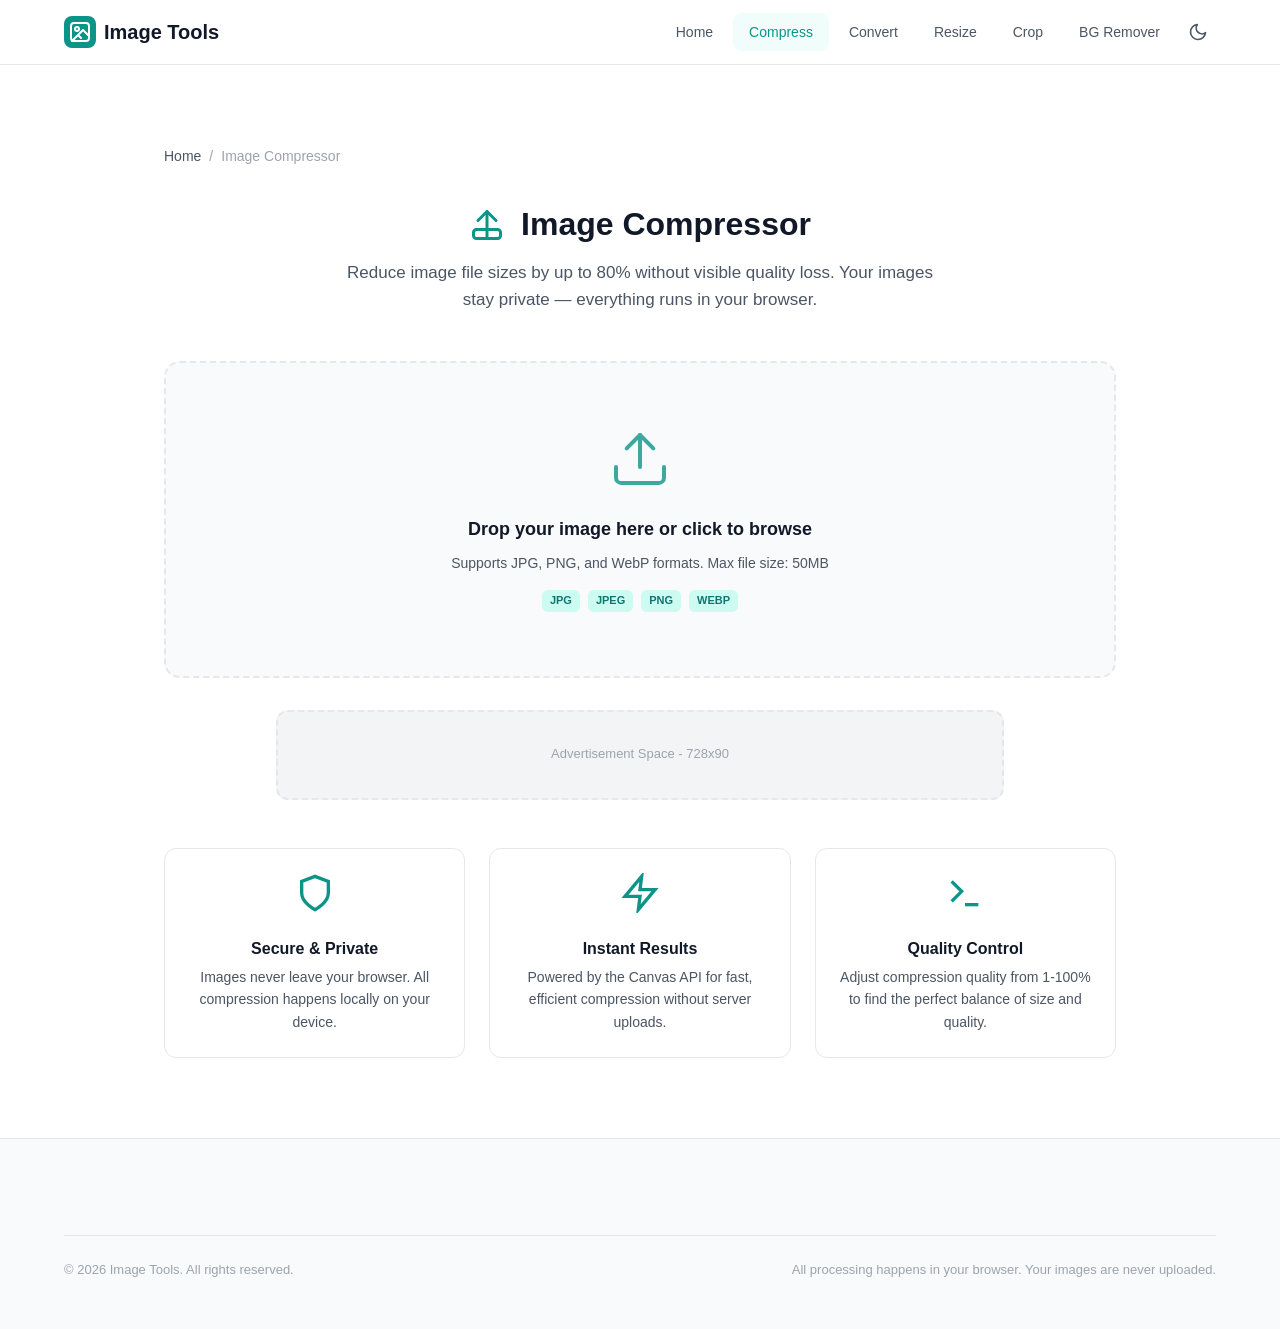
==== tools/compress.html @ 547d78cc "feat: image-tools — initial release" ====
<!DOCTYPE html>
<html lang="en">
<head>
  <meta charset="UTF-8">
  <meta name="viewport" content="width=device-width, initial-scale=1.0">
  <title>Image Compressor - Compress JPG, PNG, WebP Online Free</title>
  <meta name="description" content="Compress JPG, PNG, and WebP images online for free. Reduce file size by up to 80% without visible quality loss. 100% client-side processing.">
  <meta name="keywords" content="image compressor, compress jpg, compress png, compress webp, reduce image size, image optimizer">
  <meta name="robots" content="index, follow">
  <link rel="canonical" href="https://imagetools.dev/tools/compress.html">

  <!-- Open Graph -->
  <meta property="og:title" content="Image Compressor - Compress JPG, PNG, WebP Online Free">
  <meta property="og:description" content="Compress images online for free. Reduce file size by up to 80% without visible quality loss.">
  <meta property="og:type" content="website">
  <meta property="og:url" content="https://imagetools.dev/tools/compress.html">

  <link rel="icon" type="image/svg+xml" href="../favicon.svg">
  <link rel="stylesheet" href="../css/style.css">

  <script type="application/ld+json">
  {
    "@context": "https://schema.org",
    "@type": "WebApplication",
    "name": "Image Compressor",
    "url": "https://imagetools.dev/tools/compress.html",
    "description": "Compress JPG, PNG, and WebP images online for free. Reduce file size without visible quality loss.",
    "applicationCategory": "MultimediaApplication",
    "offers": { "@type": "Offer", "price": "0", "priceCurrency": "USD" }
  }
  </script>
</head>
<body>
  <!-- Header -->
  <header class="header">
    <div class="container header-inner">
      <a href="../index.html" class="logo">
        <svg viewBox="0 0 32 32" fill="none"><rect width="32" height="32" rx="8" fill="currentColor" style="color: var(--primary)"/><g transform="translate(6,6)" fill="none" stroke="white" stroke-width="2" stroke-linecap="round" stroke-linejoin="round"><rect x="1" y="1" width="18" height="18" rx="3"/><circle cx="7" cy="7" r="2"/><polyline points="18,13 13,8 8,13"/><polyline points="11,16 8,13 2,19"/></g></svg>
        Image Tools
      </a>
      <button class="menu-toggle" aria-label="Toggle menu" aria-expanded="false">
        <svg width="24" height="24" viewBox="0 0 24 24" fill="none" stroke="currentColor" stroke-width="2"><line x1="3" y1="6" x2="21" y2="6"/><line x1="3" y1="12" x2="21" y2="12"/><line x1="3" y1="18" x2="21" y2="18"/></svg>
      </button>
      <nav class="nav">
        <a href="../index.html" class="nav-link">Home</a>
        <a href="compress.html" class="nav-link active">Compress</a>
        <a href="convert.html" class="nav-link">Convert</a>
        <a href="resize.html" class="nav-link">Resize</a>
        <a href="crop.html" class="nav-link">Crop</a>
        <a href="bg-remover.html" class="nav-link">BG Remover</a>
        <button class="theme-toggle" aria-label="Toggle dark mode">
          <svg width="20" height="20" viewBox="0 0 24 24" fill="none" stroke="currentColor" stroke-width="2"><path d="M21 12.79A9 9 0 1 1 11.21 3 7 7 0 0 0 21 12.79z"/></svg>
        </button>
      </nav>
    </div>
  </header>

  <main class="main-content">
    <div class="tool-page">
      <!-- Breadcrumb -->
      <nav class="breadcrumb">
        <a href="../index.html">Home</a>
        <span class="breadcrumb-separator">/</span>
        <span>Image Compressor</span>
      </nav>

      <!-- Page Header -->
      <div class="tool-page-header">
        <h1>
          <svg viewBox="0 0 24 24" fill="none" stroke="currentColor" stroke-width="2" stroke-linecap="round" stroke-linejoin="round">
            <path d="M12 3v18"/><path d="M6 9l6-6 6 6"/><rect x="3" y="15" width="18" height="6" rx="2"/>
          </svg>
          Image Compressor
        </h1>
        <p>Reduce image file sizes by up to 80% without visible quality loss. Your images stay private — everything runs in your browser.</p>
      </div>

      <!-- Upload Area -->
      <div class="upload-area" id="uploadArea">
        <input type="file" accept="image/jpeg,image/png,image/webp" id="fileInput">
        <div class="upload-icon">
          <svg viewBox="0 0 24 24" fill="none" stroke="currentColor" stroke-width="1.5" stroke-linecap="round" stroke-linejoin="round">
            <path d="M21 15v4a2 2 0 0 1-2 2H5a2 2 0 0 1-2-2v-4"/>
            <polyline points="17 8 12 3 7 8"/>
            <line x1="12" y1="3" x2="12" y2="15"/>
          </svg>
        </div>
        <h3>Drop your image here or click to browse</h3>
        <p>Supports JPG, PNG, and WebP formats. Max file size: 50MB</p>
        <div class="upload-formats">
          <span class="format-badge">JPG</span>
          <span class="format-badge">JPEG</span>
          <span class="format-badge">PNG</span>
          <span class="format-badge">WebP</span>
        </div>
      </div>

      <!-- Controls (hidden until file loaded) -->
      <div class="tool-controls hidden" id="controlsSection">
        <div class="controls-header">
          <h3>Compression Settings</h3>
          <button class="btn btn-ghost btn-sm" id="resetBtn">
            <svg width="16" height="16" viewBox="0 0 24 24" fill="none" stroke="currentColor" stroke-width="2"><polyline points="1 4 1 10 7 10"/><path d="M3.51 15a9 9 0 1 0 2.13-9.36L1 10"/></svg>
            Reset
          </button>
        </div>

        <div class="controls-grid">
          <div class="form-group">
            <div class="range-group">
              <div class="range-header">
                <label class="form-label">Quality</label>
                <span class="range-value" id="qualityValue">80%</span>
              </div>
              <input type="range" id="qualitySlider" min="1" max="100" value="80">
            </div>
            <span class="form-sublabel">Lower quality = smaller file size</span>
          </div>

          <div class="form-group">
            <label class="form-label">Output Format</label>
            <select class="form-select" id="outputFormat">
              <option value="same">Same as input</option>
              <option value="image/jpeg">JPEG</option>
              <option value="image/png">PNG</option>
              <option value="image/webp">WebP</option>
            </select>
          </div>

          <div class="form-group">
            <label class="form-label">Max Width (px)</label>
            <input type="number" class="form-input" id="maxWidth" placeholder="Original" min="1">
            <span class="form-sublabel">Leave empty for original size</span>
          </div>
        </div>

        <div class="actions-bar">
          <button class="btn btn-primary btn-lg" id="compressBtn">
            <svg width="20" height="20" viewBox="0 0 24 24" fill="none" stroke="currentColor" stroke-width="2"><path d="M12 3v18"/><path d="M6 9l6-6 6 6"/><rect x="3" y="15" width="18" height="6" rx="2"/></svg>
            Compress Image
          </button>
          <button class="btn btn-secondary btn-lg" id="downloadBtn" disabled>
            <svg width="20" height="20" viewBox="0 0 24 24" fill="none" stroke="currentColor" stroke-width="2"><path d="M21 15v4a2 2 0 0 1-2 2H5a2 2 0 0 1-2-2v-4"/><polyline points="7 10 12 15 17 10"/><line x1="12" y1="15" x2="12" y2="3"/></svg>
            Download
          </button>
        </div>
      </div>

      <!-- Preview Section -->
      <div class="preview-section hidden" id="previewSection">
        <div class="preview-container">
          <!-- Original -->
          <div class="preview-box">
            <div class="preview-header">
              <h4>
                <span class="preview-badge preview-badge-original">Original</span>
                Original Image
              </h4>
            </div>
            <div class="preview-image-wrapper">
              <img id="originalPreview" alt="Original image preview">
            </div>
            <div class="preview-stats">
              <div class="stat-item">
                <span class="stat-label">File Size</span>
                <span class="stat-value" id="originalSize">-</span>
              </div>
              <div class="stat-item">
                <span class="stat-label">Dimensions</span>
                <span class="stat-value" id="originalDimensions">-</span>
              </div>
              <div class="stat-item">
                <span class="stat-label">Format</span>
                <span class="stat-value" id="originalFormat">-</span>
              </div>
            </div>
          </div>

          <!-- Compressed -->
          <div class="preview-box">
            <div class="preview-header">
              <h4>
                <span class="preview-badge preview-badge-processed">Compressed</span>
                Compressed Image
              </h4>
            </div>
            <div class="preview-image-wrapper">
              <img id="compressedPreview" alt="Compressed image preview">
            </div>
            <div class="preview-stats">
              <div class="stat-item">
                <span class="stat-label">File Size</span>
                <span class="stat-value" id="compressedSize">-</span>
              </div>
              <div class="stat-item">
                <span class="stat-label">Reduction</span>
                <span class="stat-value success" id="reductionPercent">-</span>
              </div>
              <div class="stat-item">
                <span class="stat-label">Dimensions</span>
                <span class="stat-value" id="compressedDimensions">-</span>
              </div>
            </div>
          </div>
        </div>
      </div>

      <!-- Ad Placeholder -->
      <div class="ad-placeholder ad-placeholder-leaderboard">
        Advertisement Space - 728x90
      </div>

      <!-- Info Cards -->
      <div class="info-grid">
        <div class="info-card">
          <svg viewBox="0 0 24 24" fill="none" stroke="currentColor" stroke-width="2"><path d="M12 22s8-4 8-10V5l-8-3-8 3v7c0 6 8 10 8 10z"/></svg>
          <h4>Secure & Private</h4>
          <p>Images never leave your browser. All compression happens locally on your device.</p>
        </div>
        <div class="info-card">
          <svg viewBox="0 0 24 24" fill="none" stroke="currentColor" stroke-width="2"><path d="M13 2L3 14h9l-1 8 10-12h-9l1-8z"/></svg>
          <h4>Instant Results</h4>
          <p>Powered by the Canvas API for fast, efficient compression without server uploads.</p>
        </div>
        <div class="info-card">
          <svg viewBox="0 0 24 24" fill="none" stroke="currentColor" stroke-width="2"><polyline points="4 17 10 11 4 5"/><line x1="12" y1="19" x2="20" y2="19"/></svg>
          <h4>Quality Control</h4>
          <p>Adjust compression quality from 1-100% to find the perfect balance of size and quality.</p>
        </div>
      </div>
    </div>
  </main>

  <!-- Footer -->
  <footer class="footer">
    <div class="container">
      <div class="footer-bottom">
        <p>&copy; 2026 Image Tools. All rights reserved.</p>
        <p>All processing happens in your browser. Your images are never uploaded.</p>
      </div>
    </div>
  </footer>

  <script src="../js/common.js"></script>
  <script>
    // Compress Tool Logic
    let originalFile = null;
    let originalImage = null;
    let compressedDataURL = null;

    const uploadArea = document.getElementById('uploadArea');
    const fileInput = document.getElementById('fileInput');
    const controlsSection = document.getElementById('controlsSection');
    const previewSection = document.getElementById('previewSection');
    const qualitySlider = document.getElementById('qualitySlider');
    const qualityValue = document.getElementById('qualityValue');
    const outputFormat = document.getElementById('outputFormat');
    const maxWidthInput = document.getElementById('maxWidth');
    const compressBtn = document.getElementById('compressBtn');
    const downloadBtn = document.getElementById('downloadBtn');
    const resetBtn = document.getElementById('resetBtn');

    // Drag & Drop
    new DragDropZone(uploadArea, {
      onFileDrop: handleFile
    });

    fileInput.addEventListener('change', (e) => {
      if (e.target.files[0]) handleFile(e.target.files[0]);
    });

    async function handleFile(file) {
      if (!FileUtil.isImage(file, ['image/jpeg', 'image/png', 'image/webp'])) {
        Toast.error('Please select a JPG, PNG, or WebP image.');
        return;
      }

      if (file.size > 50 * 1024 * 1024) {
        Toast.error('File size must be under 50MB.');
        return;
      }

      originalFile = file;

      try {
        const dataURL = await FileUtil.readAsDataURL(file);
        originalImage = await FileUtil.loadImage(dataURL);

        // Update UI
        document.getElementById('originalPreview').src = dataURL;
        document.getElementById('originalSize').textContent = FileUtil.formatBytes(file.size);
        document.getElementById('originalDimensions').textContent = `${originalImage.width} x ${originalImage.height}`;
        document.getElementById('originalFormat').textContent = file.type.split('/')[1].toUpperCase();

        controlsSection.classList.remove('hidden');
        previewSection.classList.remove('hidden');
        downloadBtn.disabled = true;
        compressedDataURL = null;

        Toast.success('Image loaded successfully!');
      } catch (err) {
        Toast.error('Failed to load image. Please try another file.');
        console.error(err);
      }
    }

    // Quality slider
    qualitySlider.addEventListener('input', () => {
      qualityValue.textContent = qualitySlider.value + '%';
    });

    // Compress
    compressBtn.addEventListener('click', async () => {
      if (!originalImage) return;

      compressBtn.disabled = true;
      compressBtn.innerHTML = '<span class="spinner"></span> Compressing...';

      // Small delay to let UI update
      await new Promise(r => setTimeout(r, 50));

      try {
        const quality = parseInt(qualitySlider.value) / 100;
        let format = outputFormat.value;
        if (format === 'same') format = originalFile.type;

        const maxWidth = maxWidthInput.value ? parseInt(maxWidthInput.value) : null;

        compressedDataURL = ImageProcessor.compress(originalImage, {
          quality,
          format,
          maxWidth
        });

        // Update preview
        document.getElementById('compressedPreview').src = compressedDataURL;
        const compressedSize = ImageProcessor.getDataURLSize(compressedDataURL);
        document.getElementById('compressedSize').textContent = FileUtil.formatBytes(compressedSize);

        const reduction = ((1 - compressedSize / originalFile.size) * 100).toFixed(1);
        document.getElementById('reductionPercent').textContent = reduction + '% smaller';

        // Update dimensions if resized
        const tempImg = await FileUtil.loadImage(compressedDataURL);
        document.getElementById('compressedDimensions').textContent = `${tempImg.width} x ${tempImg.height}`;

        downloadBtn.disabled = false;
        Toast.success(`Image compressed! ${reduction}% smaller.`);
      } catch (err) {
        Toast.error('Compression failed. Please try again.');
        console.error(err);
      } finally {
        compressBtn.disabled = false;
        compressBtn.innerHTML = `
          <svg width="20" height="20" viewBox="0 0 24 24" fill="none" stroke="currentColor" stroke-width="2"><path d="M12 3v18"/><path d="M6 9l6-6 6 6"/><rect x="3" y="15" width="18" height="6" rx="2"/></svg>
          Compress Image
        `;
      }
    });

    // Download
    downloadBtn.addEventListener('click', () => {
      if (!compressedDataURL) return;

      let format = outputFormat.value;
      if (format === 'same') format = originalFile.type;

      const ext = format.split('/')[1];
      const name = originalFile.name.replace(/\.[^.]+$/, '') + '_compressed.' + ext;

      const link = document.createElement('a');
      link.download = name;
      link.href = compressedDataURL;
      link.click();

      Toast.success('Download started!');
    });

    // Reset
    resetBtn.addEventListener('click', () => {
      originalFile = null;
      originalImage = null;
      compressedDataURL = null;
      controlsSection.classList.add('hidden');
      previewSection.classList.add('hidden');
      fileInput.value = '';
      qualitySlider.value = 80;
      qualityValue.textContent = '80%';
      outputFormat.value = 'same';
      maxWidthInput.value = '';
      downloadBtn.disabled = true;
    });
  </script>
</body>
</html>
---- css/style.css ----
/* ============================================
   Image Tools - Modern CSS
   Color Scheme: Teal/Green
   ============================================ */

/* CSS Variables */
:root {
  /* Primary Colors */
  --primary: #0d9488;
  --primary-light: #14b8a6;
  --primary-dark: #0f766e;
  --primary-50: #f0fdfa;
  --primary-100: #ccfbf1;
  --primary-200: #99f6e4;

  /* Neutral Colors */
  --gray-50: #f9fafb;
  --gray-100: #f3f4f6;
  --gray-200: #e5e7eb;
  --gray-300: #d1d5db;
  --gray-400: #9ca3af;
  --gray-500: #6b7280;
  --gray-600: #4b5563;
  --gray-700: #374151;
  --gray-800: #1f2937;
  --gray-900: #111827;

  /* Semantic Colors */
  --success: #10b981;
  --warning: #f59e0b;
  --error: #ef4444;
  --info: #3b82f6;

  /* Light Mode (Default) */
  --bg-primary: #ffffff;
  --bg-secondary: var(--gray-50);
  --bg-tertiary: var(--gray-100);
  --text-primary: var(--gray-900);
  --text-secondary: var(--gray-600);
  --text-tertiary: var(--gray-400);
  --border-color: var(--gray-200);
  --shadow-sm: 0 1px 2px rgba(0, 0, 0, 0.05);
  --shadow-md: 0 4px 6px -1px rgba(0, 0, 0, 0.1), 0 2px 4px -1px rgba(0, 0, 0, 0.06);
  --shadow-lg: 0 10px 15px -3px rgba(0, 0, 0, 0.1), 0 4px 6px -2px rgba(0, 0, 0, 0.05);
  --shadow-xl: 0 20px 25px -5px rgba(0, 0, 0, 0.1), 0 10px 10px -5px rgba(0, 0, 0, 0.04);

  /* Spacing */
  --space-xs: 0.25rem;
  --space-sm: 0.5rem;
  --space-md: 1rem;
  --space-lg: 1.5rem;
  --space-xl: 2rem;
  --space-2xl: 3rem;
  --space-3xl: 4rem;

  /* Border Radius */
  --radius-sm: 0.375rem;
  --radius-md: 0.5rem;
  --radius-lg: 0.75rem;
  --radius-xl: 1rem;
  --radius-2xl: 1.5rem;
  --radius-full: 9999px;

  /* Transitions */
  --transition-fast: 150ms ease;
  --transition-base: 250ms ease;
  --transition-slow: 350ms ease;
}

/* Dark Mode */
[data-theme="dark"] {
  --bg-primary: var(--gray-900);
  --bg-secondary: var(--gray-800);
  --bg-tertiary: var(--gray-700);
  --text-primary: var(--gray-50);
  --text-secondary: var(--gray-300);
  --text-tertiary: var(--gray-500);
  --border-color: var(--gray-700);
  --shadow-sm: 0 1px 2px rgba(0, 0, 0, 0.3);
  --shadow-md: 0 4px 6px -1px rgba(0, 0, 0, 0.4), 0 2px 4px -1px rgba(0, 0, 0, 0.3);
  --shadow-lg: 0 10px 15px -3px rgba(0, 0, 0, 0.4), 0 4px 6px -2px rgba(0, 0, 0, 0.3);
  --shadow-xl: 0 20px 25px -5px rgba(0, 0, 0, 0.4), 0 10px 10px -5px rgba(0, 0, 0, 0.3);
  --primary-50: #042f2e;
  --primary-100: #064e3b;
}

/* ============================================
   Reset & Base
   ============================================ */
*,
*::before,
*::after {
  box-sizing: border-box;
  margin: 0;
  padding: 0;
}

html {
  font-size: 16px;
  scroll-behavior: smooth;
  -webkit-text-size-adjust: 100%;
}

body {
  font-family: -apple-system, BlinkMacSystemFont, 'Segoe UI', Roboto, 'Helvetica Neue', Arial, sans-serif;
  line-height: 1.6;
  color: var(--text-primary);
  background-color: var(--bg-primary);
  transition: background-color var(--transition-base), color var(--transition-base);
  min-height: 100vh;
  display: flex;
  flex-direction: column;
}

a {
  color: var(--primary);
  text-decoration: none;
  transition: color var(--transition-fast);
}

a:hover {
  color: var(--primary-dark);
}

img {
  max-width: 100%;
  height: auto;
  display: block;
}

button {
  cursor: pointer;
  font-family: inherit;
  font-size: inherit;
  border: none;
  background: none;
}

input, select, textarea {
  font-family: inherit;
  font-size: inherit;
}

/* ============================================
   Layout
   ============================================ */
.container {
  width: 100%;
  max-width: 1200px;
  margin: 0 auto;
  padding: 0 var(--space-lg);
}

.main-content {
  flex: 1;
  padding: var(--space-2xl) 0;
}

/* ============================================
   Header & Navigation
   ============================================ */
.header {
  background-color: var(--bg-primary);
  border-bottom: 1px solid var(--border-color);
  position: sticky;
  top: 0;
  z-index: 100;
  backdrop-filter: blur(10px);
  background-color: rgba(255, 255, 255, 0.95);
}

[data-theme="dark"] .header {
  background-color: rgba(17, 24, 39, 0.95);
}

.header-inner {
  display: flex;
  align-items: center;
  justify-content: space-between;
  height: 64px;
}

.logo {
  display: flex;
  align-items: center;
  gap: var(--space-sm);
  font-size: 1.25rem;
  font-weight: 700;
  color: var(--text-primary);
  text-decoration: none;
}

.logo:hover {
  color: var(--primary);
}

.logo svg {
  width: 32px;
  height: 32px;
}

.nav {
  display: flex;
  align-items: center;
  gap: var(--space-xs);
}

.nav-link {
  padding: var(--space-sm) var(--space-md);
  color: var(--text-secondary);
  font-size: 0.875rem;
  font-weight: 500;
  border-radius: var(--radius-md);
  transition: all var(--transition-fast);
  white-space: nowrap;
}

.nav-link:hover {
  color: var(--primary);
  background-color: var(--primary-50);
}

.nav-link.active {
  color: var(--primary);
  background-color: var(--primary-50);
}

/* Mobile Menu Toggle */
.menu-toggle {
  display: none;
  padding: var(--space-sm);
  color: var(--text-primary);
}

/* Theme Toggle */
.theme-toggle {
  padding: var(--space-sm);
  color: var(--text-secondary);
  border-radius: var(--radius-md);
  transition: all var(--transition-fast);
  display: flex;
  align-items: center;
  justify-content: center;
}

.theme-toggle:hover {
  color: var(--primary);
  background-color: var(--primary-50);
}

/* ============================================
   Buttons
   ============================================ */
.btn {
  display: inline-flex;
  align-items: center;
  justify-content: center;
  gap: var(--space-sm);
  padding: 0.625rem 1.25rem;
  font-size: 0.875rem;
  font-weight: 600;
  border-radius: var(--radius-lg);
  transition: all var(--transition-fast);
  white-space: nowrap;
  user-select: none;
}

.btn-primary {
  background-color: var(--primary);
  color: white;
  box-shadow: 0 1px 2px rgba(13, 148, 136, 0.3);
}

.btn-primary:hover {
  background-color: var(--primary-dark);
  box-shadow: 0 4px 6px rgba(13, 148, 136, 0.3);
  transform: translateY(-1px);
}

.btn-primary:active {
  transform: translateY(0);
}

.btn-secondary {
  background-color: var(--bg-tertiary);
  color: var(--text-primary);
  border: 1px solid var(--border-color);
}

.btn-secondary:hover {
  background-color: var(--border-color);
}

.btn-outline {
  background-color: transparent;
  color: var(--primary);
  border: 2px solid var(--primary);
}

.btn-outline:hover {
  background-color: var(--primary);
  color: white;
}

.btn-ghost {
  background-color: transparent;
  color: var(--text-secondary);
}

.btn-ghost:hover {
  background-color: var(--bg-tertiary);
  color: var(--text-primary);
}

.btn-lg {
  padding: 0.875rem 1.75rem;
  font-size: 1rem;
}

.btn-sm {
  padding: 0.375rem 0.75rem;
  font-size: 0.8125rem;
}

.btn-icon {
  padding: 0.5rem;
  width: 40px;
  height: 40px;
}

.btn:disabled {
  opacity: 0.5;
  cursor: not-allowed;
  transform: none;
}

/* ============================================
   Hero Section (Homepage)
   ============================================ */
.hero {
  text-align: center;
  padding: var(--space-3xl) 0;
  background: linear-gradient(135deg, var(--primary-50) 0%, var(--bg-primary) 50%, var(--primary-50) 100%);
  border-bottom: 1px solid var(--border-color);
}

.hero-badge {
  display: inline-flex;
  align-items: center;
  gap: var(--space-xs);
  padding: var(--space-xs) var(--space-md);
  background-color: var(--primary-100);
  color: var(--primary-dark);
  font-size: 0.8125rem;
  font-weight: 600;
  border-radius: var(--radius-full);
  margin-bottom: var(--space-lg);
}

.hero h1 {
  font-size: clamp(2rem, 5vw, 3.5rem);
  font-weight: 800;
  line-height: 1.1;
  margin-bottom: var(--space-lg);
  letter-spacing: -0.02em;
}

.hero h1 span {
  background: linear-gradient(135deg, var(--primary) 0%, var(--primary-light) 100%);
  -webkit-background-clip: text;
  -webkit-text-fill-color: transparent;
  background-clip: text;
}

.hero p {
  font-size: clamp(1rem, 2vw, 1.25rem);
  color: var(--text-secondary);
  max-width: 600px;
  margin: 0 auto var(--space-xl);
}

.hero-features {
  display: flex;
  justify-content: center;
  gap: var(--space-xl);
  flex-wrap: wrap;
  margin-top: var(--space-xl);
}

.hero-feature {
  display: flex;
  align-items: center;
  gap: var(--space-sm);
  color: var(--text-secondary);
  font-size: 0.875rem;
}

.hero-feature svg {
  width: 20px;
  height: 20px;
  color: var(--primary);
}

/* ============================================
   Tool Cards Grid
   ============================================ */
.tools-section {
  padding: var(--space-3xl) 0;
}

.section-header {
  text-align: center;
  margin-bottom: var(--space-2xl);
}

.section-header h2 {
  font-size: 1.875rem;
  font-weight: 700;
  margin-bottom: var(--space-sm);
}

.section-header p {
  color: var(--text-secondary);
  font-size: 1.0625rem;
}

.tools-grid {
  display: grid;
  grid-template-columns: repeat(auto-fill, minmax(320px, 1fr));
  gap: var(--space-xl);
}

.tool-card {
  background-color: var(--bg-primary);
  border: 1px solid var(--border-color);
  border-radius: var(--radius-xl);
  padding: var(--space-xl);
  transition: all var(--transition-base);
  position: relative;
  overflow: hidden;
  text-decoration: none;
  color: inherit;
  display: flex;
  flex-direction: column;
}

.tool-card::before {
  content: '';
  position: absolute;
  top: 0;
  left: 0;
  right: 0;
  height: 3px;
  background: linear-gradient(90deg, var(--primary) 0%, var(--primary-light) 100%);
  transform: scaleX(0);
  transition: transform var(--transition-base);
}

.tool-card:hover {
  border-color: var(--primary-200);
  box-shadow: var(--shadow-lg);
  transform: translateY(-4px);
}

.tool-card:hover::before {
  transform: scaleX(1);
}

.tool-card-icon {
  width: 56px;
  height: 56px;
  background: linear-gradient(135deg, var(--primary-50) 0%, var(--primary-100) 100%);
  border-radius: var(--radius-lg);
  display: flex;
  align-items: center;
  justify-content: center;
  margin-bottom: var(--space-lg);
  color: var(--primary);
  transition: all var(--transition-base);
}

.tool-card:hover .tool-card-icon {
  background: linear-gradient(135deg, var(--primary) 0%, var(--primary-light) 100%);
  color: white;
  transform: scale(1.05);
}

.tool-card-icon svg {
  width: 28px;
  height: 28px;
}

.tool-card h3 {
  font-size: 1.25rem;
  font-weight: 700;
  margin-bottom: var(--space-sm);
}

.tool-card p {
  color: var(--text-secondary);
  font-size: 0.9375rem;
  line-height: 1.6;
  flex: 1;
}

.tool-card-tags {
  display: flex;
  gap: var(--space-sm);
  flex-wrap: wrap;
  margin-top: var(--space-lg);
}

.tool-tag {
  padding: 0.125rem 0.625rem;
  background-color: var(--bg-tertiary);
  color: var(--text-secondary);
  font-size: 0.75rem;
  font-weight: 500;
  border-radius: var(--radius-full);
}

/* ============================================
   Ad Placeholder
   ============================================ */
.ad-placeholder {
  background-color: var(--bg-tertiary);
  border: 2px dashed var(--border-color);
  border-radius: var(--radius-lg);
  padding: var(--space-xl);
  text-align: center;
  color: var(--text-tertiary);
  font-size: 0.8125rem;
  margin: var(--space-xl) 0;
  min-height: 90px;
  display: flex;
  align-items: center;
  justify-content: center;
}

.ad-placeholder-leaderboard {
  min-height: 90px;
  max-width: 728px;
  margin: var(--space-xl) auto;
}

.ad-placeholder-sidebar {
  min-height: 250px;
  width: 100%;
}

/* ============================================
   Tool Page Layout
   ============================================ */
.tool-page {
  max-width: 1000px;
  margin: 0 auto;
  padding: var(--space-xl) var(--space-lg);
}

.tool-page-header {
  text-align: center;
  margin-bottom: var(--space-2xl);
}

.tool-page-header h1 {
  font-size: 2rem;
  font-weight: 800;
  margin-bottom: var(--space-sm);
  display: flex;
  align-items: center;
  justify-content: center;
  gap: var(--space-md);
}

.tool-page-header h1 svg {
  width: 36px;
  height: 36px;
  color: var(--primary);
}

.tool-page-header p {
  color: var(--text-secondary);
  font-size: 1.0625rem;
  max-width: 600px;
  margin: 0 auto;
}

/* Upload Area */
.upload-area {
  border: 2px dashed var(--border-color);
  border-radius: var(--radius-xl);
  padding: var(--space-3xl) var(--space-xl);
  text-align: center;
  transition: all var(--transition-base);
  cursor: pointer;
  background-color: var(--bg-secondary);
  position: relative;
}

.upload-area:hover,
.upload-area.dragover {
  border-color: var(--primary);
  background-color: var(--primary-50);
}

.upload-area.dragover {
  transform: scale(1.01);
}

.upload-icon {
  width: 64px;
  height: 64px;
  margin: 0 auto var(--space-lg);
  color: var(--primary);
  opacity: 0.8;
}

.upload-area h3 {
  font-size: 1.125rem;
  margin-bottom: var(--space-sm);
}

.upload-area p {
  color: var(--text-secondary);
  font-size: 0.875rem;
}

.upload-area input[type="file"] {
  position: absolute;
  inset: 0;
  opacity: 0;
  cursor: pointer;
}

.upload-formats {
  display: flex;
  justify-content: center;
  gap: var(--space-sm);
  margin-top: var(--space-md);
  flex-wrap: wrap;
}

.format-badge {
  padding: 0.125rem 0.5rem;
  background-color: var(--primary-100);
  color: var(--primary-dark);
  font-size: 0.6875rem;
  font-weight: 600;
  border-radius: var(--radius-sm);
  text-transform: uppercase;
}

/* ============================================
   Tool Controls
   ============================================ */
.tool-controls {
  background-color: var(--bg-primary);
  border: 1px solid var(--border-color);
  border-radius: var(--radius-xl);
  padding: var(--space-xl);
  margin-top: var(--space-xl);
}

.controls-header {
  display: flex;
  align-items: center;
  justify-content: space-between;
  margin-bottom: var(--space-lg);
  padding-bottom: var(--space-lg);
  border-bottom: 1px solid var(--border-color);
}

.controls-header h3 {
  font-size: 1.125rem;
  font-weight: 600;
}

.controls-grid {
  display: grid;
  grid-template-columns: repeat(auto-fit, minmax(200px, 1fr));
  gap: var(--space-lg);
}

/* Form Elements */
.form-group {
  display: flex;
  flex-direction: column;
  gap: var(--space-sm);
}

.form-label {
  font-size: 0.875rem;
  font-weight: 600;
  color: var(--text-primary);
}

.form-sublabel {
  font-size: 0.75rem;
  color: var(--text-tertiary);
  font-weight: 400;
}

.form-input,
.form-select {
  padding: 0.625rem 0.875rem;
  background-color: var(--bg-secondary);
  border: 1px solid var(--border-color);
  border-radius: var(--radius-md);
  color: var(--text-primary);
  font-size: 0.875rem;
  transition: all var(--transition-fast);
  width: 100%;
}

.form-input:focus,
.form-select:focus {
  outline: none;
  border-color: var(--primary);
  box-shadow: 0 0 0 3px rgba(13, 148, 136, 0.15);
}

.form-input::placeholder {
  color: var(--text-tertiary);
}

/* Range Slider */
.range-group {
  display: flex;
  flex-direction: column;
  gap: var(--space-sm);
}

.range-header {
  display: flex;
  justify-content: space-between;
  align-items: center;
}

.range-value {
  font-size: 0.875rem;
  font-weight: 600;
  color: var(--primary);
  background-color: var(--primary-50);
  padding: 0.125rem 0.5rem;
  border-radius: var(--radius-sm);
}

input[type="range"] {
  -webkit-appearance: none;
  width: 100%;
  height: 6px;
  background: var(--bg-tertiary);
  border-radius: var(--radius-full);
  outline: none;
  transition: all var(--transition-fast);
}

input[type="range"]::-webkit-slider-thumb {
  -webkit-appearance: none;
  width: 20px;
  height: 20px;
  background: var(--primary);
  border-radius: 50%;
  cursor: pointer;
  box-shadow: 0 2px 4px rgba(13, 148, 136, 0.3);
  transition: all var(--transition-fast);
}

input[type="range"]::-webkit-slider-thumb:hover {
  transform: scale(1.15);
  box-shadow: 0 4px 8px rgba(13, 148, 136, 0.4);
}

input[type="range"]::-moz-range-thumb {
  width: 20px;
  height: 20px;
  background: var(--primary);
  border-radius: 50%;
  cursor: pointer;
  border: none;
  box-shadow: 0 2px 4px rgba(13, 148, 136, 0.3);
}

/* Checkbox & Radio */
.form-check {
  display: flex;
  align-items: center;
  gap: var(--space-sm);
  cursor: pointer;
}

.form-check input[type="checkbox"],
.form-check input[type="radio"] {
  width: 18px;
  height: 18px;
  accent-color: var(--primary);
  cursor: pointer;
}

/* ============================================
   Preview Area
   ============================================ */
.preview-section {
  margin-top: var(--space-xl);
}

.preview-container {
  display: grid;
  grid-template-columns: 1fr 1fr;
  gap: var(--space-lg);
}

.preview-box {
  background-color: var(--bg-primary);
  border: 1px solid var(--border-color);
  border-radius: var(--radius-xl);
  overflow: hidden;
}

.preview-header {
  display: flex;
  align-items: center;
  justify-content: space-between;
  padding: var(--space-md) var(--space-lg);
  border-bottom: 1px solid var(--border-color);
  background-color: var(--bg-secondary);
}

.preview-header h4 {
  font-size: 0.875rem;
  font-weight: 600;
  display: flex;
  align-items: center;
  gap: var(--space-sm);
}

.preview-badge {
  padding: 0.125rem 0.5rem;
  font-size: 0.6875rem;
  font-weight: 600;
  border-radius: var(--radius-full);
}

.preview-badge-original {
  background-color: var(--gray-200);
  color: var(--gray-700);
}

.preview-badge-processed {
  background-color: var(--primary-100);
  color: var(--primary-dark);
}

.preview-image-wrapper {
  padding: var(--space-md);
  display: flex;
  align-items: center;
  justify-content: center;
  min-height: 300px;
  max-height: 500px;
  overflow: hidden;
  background-image:
    linear-gradient(45deg, var(--bg-tertiary) 25%, transparent 25%),
    linear-gradient(-45deg, var(--bg-tertiary) 25%, transparent 25%),
    linear-gradient(45deg, transparent 75%, var(--bg-tertiary) 75%),
    linear-gradient(-45deg, transparent 75%, var(--bg-tertiary) 75%);
  background-size: 20px 20px;
  background-position: 0 0, 0 10px, 10px -10px, -10px 0px;
}

.preview-image-wrapper img,
.preview-image-wrapper canvas {
  max-width: 100%;
  max-height: 100%;
  object-fit: contain;
  border-radius: var(--radius-sm);
}

.preview-stats {
  padding: var(--space-md) var(--space-lg);
  border-top: 1px solid var(--border-color);
  display: flex;
  gap: var(--space-lg);
  flex-wrap: wrap;
}

.stat-item {
  display: flex;
  flex-direction: column;
  gap: 0.125rem;
}

.stat-label {
  font-size: 0.6875rem;
  color: var(--text-tertiary);
  text-transform: uppercase;
  font-weight: 600;
  letter-spacing: 0.05em;
}

.stat-value {
  font-size: 0.875rem;
  font-weight: 600;
  color: var(--text-primary);
}

.stat-value.success {
  color: var(--success);
}

/* Single Preview */
.preview-single {
  grid-template-columns: 1fr;
}

/* ============================================
   Action Buttons Bar
   ============================================ */
.actions-bar {
  display: flex;
  align-items: center;
  justify-content: center;
  gap: var(--space-md);
  margin-top: var(--space-xl);
  flex-wrap: wrap;
}

/* ============================================
   Stats / Info Cards
   ============================================ */
.info-grid {
  display: grid;
  grid-template-columns: repeat(auto-fit, minmax(250px, 1fr));
  gap: var(--space-lg);
  margin-top: var(--space-2xl);
}

.info-card {
  background-color: var(--bg-primary);
  border: 1px solid var(--border-color);
  border-radius: var(--radius-lg);
  padding: var(--space-lg);
  text-align: center;
}

.info-card svg {
  width: 40px;
  height: 40px;
  color: var(--primary);
  margin-bottom: var(--space-md);
}

.info-card h4 {
  font-size: 1rem;
  font-weight: 600;
  margin-bottom: var(--space-xs);
}

.info-card p {
  font-size: 0.875rem;
  color: var(--text-secondary);
}

/* ============================================
   Features Section
   ============================================ */
.features-section {
  background-color: var(--bg-secondary);
  padding: var(--space-3xl) 0;
  border-top: 1px solid var(--border-color);
  border-bottom: 1px solid var(--border-color);
}

.features-grid {
  display: grid;
  grid-template-columns: repeat(auto-fit, minmax(280px, 1fr));
  gap: var(--space-xl);
}

.feature-item {
  display: flex;
  gap: var(--space-md);
}

.feature-icon {
  flex-shrink: 0;
  width: 48px;
  height: 48px;
  background: linear-gradient(135deg, var(--primary-50) 0%, var(--primary-100) 100%);
  border-radius: var(--radius-lg);
  display: flex;
  align-items: center;
  justify-content: center;
  color: var(--primary);
}

.feature-icon svg {
  width: 24px;
  height: 24px;
}

.feature-content h4 {
  font-size: 1rem;
  font-weight: 600;
  margin-bottom: var(--space-xs);
}

.feature-content p {
  font-size: 0.875rem;
  color: var(--text-secondary);
  line-height: 1.6;
}

/* ============================================
   Footer
   ============================================ */
.footer {
  background-color: var(--bg-secondary);
  border-top: 1px solid var(--border-color);
  padding: var(--space-2xl) 0;
  margin-top: auto;
}

.footer-inner {
  display: grid;
  grid-template-columns: 2fr 1fr 1fr 1fr;
  gap: var(--space-2xl);
}

.footer-brand p {
  color: var(--text-secondary);
  font-size: 0.875rem;
  margin-top: var(--space-sm);
  max-width: 300px;
}

.footer-column h4 {
  font-size: 0.875rem;
  font-weight: 700;
  text-transform: uppercase;
  letter-spacing: 0.05em;
  color: var(--text-tertiary);
  margin-bottom: var(--space-md);
}

.footer-links {
  list-style: none;
  display: flex;
  flex-direction: column;
  gap: var(--space-sm);
}

.footer-links a {
  color: var(--text-secondary);
  font-size: 0.875rem;
  transition: color var(--transition-fast);
}

.footer-links a:hover {
  color: var(--primary);
}

.footer-bottom {
  margin-top: var(--space-2xl);
  padding-top: var(--space-lg);
  border-top: 1px solid var(--border-color);
  display: flex;
  justify-content: space-between;
  align-items: center;
  flex-wrap: wrap;
  gap: var(--space-md);
}

.footer-bottom p {
  color: var(--text-tertiary);
  font-size: 0.8125rem;
}

/* ============================================
   Loading Spinner
   ============================================ */
.spinner {
  width: 24px;
  height: 24px;
  border: 3px solid var(--border-color);
  border-top-color: var(--primary);
  border-radius: 50%;
  animation: spin 0.8s linear infinite;
}

.spinner-lg {
  width: 40px;
  height: 40px;
  border-width: 4px;
}

@keyframes spin {
  to { transform: rotate(360deg); }
}

.loading-overlay {
  position: absolute;
  inset: 0;
  background-color: rgba(255, 255, 255, 0.8);
  display: flex;
  align-items: center;
  justify-content: center;
  border-radius: inherit;
  z-index: 10;
}

[data-theme="dark"] .loading-overlay {
  background-color: rgba(17, 24, 39, 0.8);
}

/* ============================================
   Toast Notifications
   ============================================ */
.toast-container {
  position: fixed;
  top: 80px;
  right: var(--space-lg);
  z-index: 1000;
  display: flex;
  flex-direction: column;
  gap: var(--space-sm);
}

.toast {
  background-color: var(--bg-primary);
  border: 1px solid var(--border-color);
  border-radius: var(--radius-lg);
  padding: var(--space-md) var(--space-lg);
  box-shadow: var(--shadow-lg);
  display: flex;
  align-items: center;
  gap: var(--space-md);
  min-width: 300px;
  max-width: 400px;
  animation: slideIn 0.3s ease;
  font-size: 0.875rem;
}

.toast.success { border-left: 4px solid var(--success); }
.toast.error { border-left: 4px solid var(--error); }
.toast.warning { border-left: 4px solid var(--warning); }
.toast.info { border-left: 4px solid var(--info); }

.toast-close {
  margin-left: auto;
  color: var(--text-tertiary);
  padding: var(--space-xs);
}

@keyframes slideIn {
  from {
    opacity: 0;
    transform: translateX(100%);
  }
  to {
    opacity: 1;
    transform: translateX(0);
  }
}

@keyframes slideOut {
  from {
    opacity: 1;
    transform: translateX(0);
  }
  to {
    opacity: 0;
    transform: translateX(100%);
  }
}

/* ============================================
   Breadcrumb
   ============================================ */
.breadcrumb {
  display: flex;
  align-items: center;
  gap: var(--space-sm);
  font-size: 0.875rem;
  color: var(--text-tertiary);
  margin-bottom: var(--space-xl);
}

.breadcrumb a {
  color: var(--text-secondary);
}

.breadcrumb a:hover {
  color: var(--primary);
}

.breadcrumb-separator {
  color: var(--text-tertiary);
}

/* ============================================
   Crop Tool Specific
   ============================================ */
.crop-container {
  position: relative;
  display: inline-block;
  max-width: 100%;
}

.crop-canvas {
  display: block;
  max-width: 100%;
  cursor: crosshair;
}

.crop-overlay {
  position: absolute;
  border: 2px dashed var(--primary);
  background-color: rgba(13, 148, 136, 0.1);
  cursor: move;
  box-shadow: 0 0 0 9999px rgba(0, 0, 0, 0.5);
}

.crop-handle {
  position: absolute;
  width: 12px;
  height: 12px;
  background-color: var(--primary);
  border: 2px solid white;
  border-radius: 50%;
}

.crop-handle-tl { top: -6px; left: -6px; cursor: nw-resize; }
.crop-handle-tr { top: -6px; right: -6px; cursor: ne-resize; }
.crop-handle-bl { bottom: -6px; left: -6px; cursor: sw-resize; }
.crop-handle-br { bottom: -6px; right: -6px; cursor: se-resize; }

/* ============================================
   Responsive Design
   ============================================ */
@media (max-width: 768px) {
  .menu-toggle {
    display: flex;
  }

  .nav {
    position: fixed;
    top: 64px;
    left: 0;
    right: 0;
    bottom: 0;
    background-color: var(--bg-primary);
    flex-direction: column;
    padding: var(--space-lg);
    gap: var(--space-sm);
    transform: translateX(100%);
    transition: transform var(--transition-base);
    z-index: 99;
    overflow-y: auto;
  }

  .nav.active {
    transform: translateX(0);
  }

  .nav-link {
    padding: var(--space-md);
    font-size: 1rem;
    width: 100%;
    text-align: left;
  }

  .tools-grid {
    grid-template-columns: 1fr;
  }

  .preview-container {
    grid-template-columns: 1fr;
  }

  .footer-inner {
    grid-template-columns: 1fr 1fr;
    gap: var(--space-xl);
  }

  .footer-brand {
    grid-column: 1 / -1;
  }

  .footer-bottom {
    flex-direction: column;
    text-align: center;
  }

  .hero-features {
    flex-direction: column;
    align-items: center;
    gap: var(--space-md);
  }

  .controls-grid {
    grid-template-columns: 1fr;
  }

  .actions-bar {
    flex-direction: column;
  }

  .actions-bar .btn {
    width: 100%;
  }

  .tool-page-header h1 {
    font-size: 1.5rem;
  }

  .info-grid {
    grid-template-columns: 1fr;
  }
}

@media (max-width: 480px) {
  .container {
    padding: 0 var(--space-md);
  }

  .tool-page {
    padding: var(--space-md);
  }

  .upload-area {
    padding: var(--space-xl) var(--space-md);
  }

  .footer-inner {
    grid-template-columns: 1fr;
  }
}

/* ============================================
   Utility Classes
   ============================================ */
.text-center { text-align: center; }
.text-left { text-align: left; }
.text-right { text-align: right; }
.text-primary { color: var(--primary); }
.text-success { color: var(--success); }
.text-error { color: var(--error); }
.text-muted { color: var(--text-secondary); }

.mt-sm { margin-top: var(--space-sm); }
.mt-md { margin-top: var(--space-md); }
.mt-lg { margin-top: var(--space-lg); }
.mt-xl { margin-top: var(--space-xl); }
.mt-2xl { margin-top: var(--space-2xl); }

.mb-sm { margin-bottom: var(--space-sm); }
.mb-md { margin-bottom: var(--space-md); }
.mb-lg { margin-bottom: var(--space-lg); }

.hidden { display: none !important; }
.sr-only {
  position: absolute;
  width: 1px;
  height: 1px;
  padding: 0;
  margin: -1px;
  overflow: hidden;
  clip: rect(0, 0, 0, 0);
  white-space: nowrap;
  border: 0;
}

/* Comparison Slider */
.comparison-slider {
  position: relative;
  overflow: hidden;
  border-radius: var(--radius-lg);
  cursor: col-resize;
  user-select: none;
}

.comparison-slider img {
  display: block;
  width: 100%;
}

.comparison-before {
  position: absolute;
  top: 0;
  left: 0;
  bottom: 0;
  overflow: hidden;
}

.comparison-before img {
  width: 100%;
  height: 100%;
  object-fit: cover;
}

.comparison-handle {
  position: absolute;
  top: 0;
  bottom: 0;
  width: 4px;
  background-color: white;
  cursor: col-resize;
  z-index: 2;
  box-shadow: 0 0 8px rgba(0, 0, 0, 0.3);
}

.comparison-handle::before,
.comparison-handle::after {
  content: '';
  position: absolute;
  top: 50%;
  width: 0;
  height: 0;
  border-style: solid;
}

/* Progress Bar */
.progress-bar {
  width: 100%;
  height: 8px;
  background-color: var(--bg-tertiary);
  border-radius: var(--radius-full);
  overflow: hidden;
  margin-top: var(--space-md);
}

.progress-fill {
  height: 100%;
  background: linear-gradient(90deg, var(--primary) 0%, var(--primary-light) 100%);
  border-radius: var(--radius-full);
  transition: width 0.3s ease;
}

/* File Info */
.file-info {
  display: flex;
  align-items: center;
  gap: var(--space-md);
  padding: var(--space-md);
  background-color: var(--bg-secondary);
  border-radius: var(--radius-md);
  margin-top: var(--space-md);
}

.file-icon {
  width: 40px;
  height: 40px;
  background-color: var(--primary-50);
  color: var(--primary);
  border-radius: var(--radius-md);
  display: flex;
  align-items: center;
  justify-content: center;
  flex-shrink: 0;
}

.file-details {
  flex: 1;
  min-width: 0;
}

.file-name {
  font-weight: 600;
  font-size: 0.875rem;
  white-space: nowrap;
  overflow: hidden;
  text-overflow: ellipsis;
}

.file-meta {
  font-size: 0.75rem;
  color: var(--text-tertiary);
}

/* Empty State */
.empty-state {
  text-align: center;
  padding: var(--space-3xl);
  color: var(--text-tertiary);
}

.empty-state svg {
  width: 64px;
  height: 64px;
  margin-bottom: var(--space-lg);
  opacity: 0.5;
}

/* Toggle Switch */
.toggle-wrapper {
  display: flex;
  align-items: center;
  gap: var(--space-sm);
}

.toggle {
  position: relative;
  width: 44px;
  height: 24px;
  background-color: var(--bg-tertiary);
  border-radius: var(--radius-full);
  cursor: pointer;
  transition: background-color var(--transition-fast);
}

.toggle.active {
  background-color: var(--primary);
}

.toggle::after {
  content: '';
  position: absolute;
  top: 2px;
  left: 2px;
  width: 20px;
  height: 20px;
  background-color: white;
  border-radius: 50%;
  transition: transform var(--transition-fast);
  box-shadow: var(--shadow-sm);
}

.toggle.active::after {
  transform: translateX(20px);
}
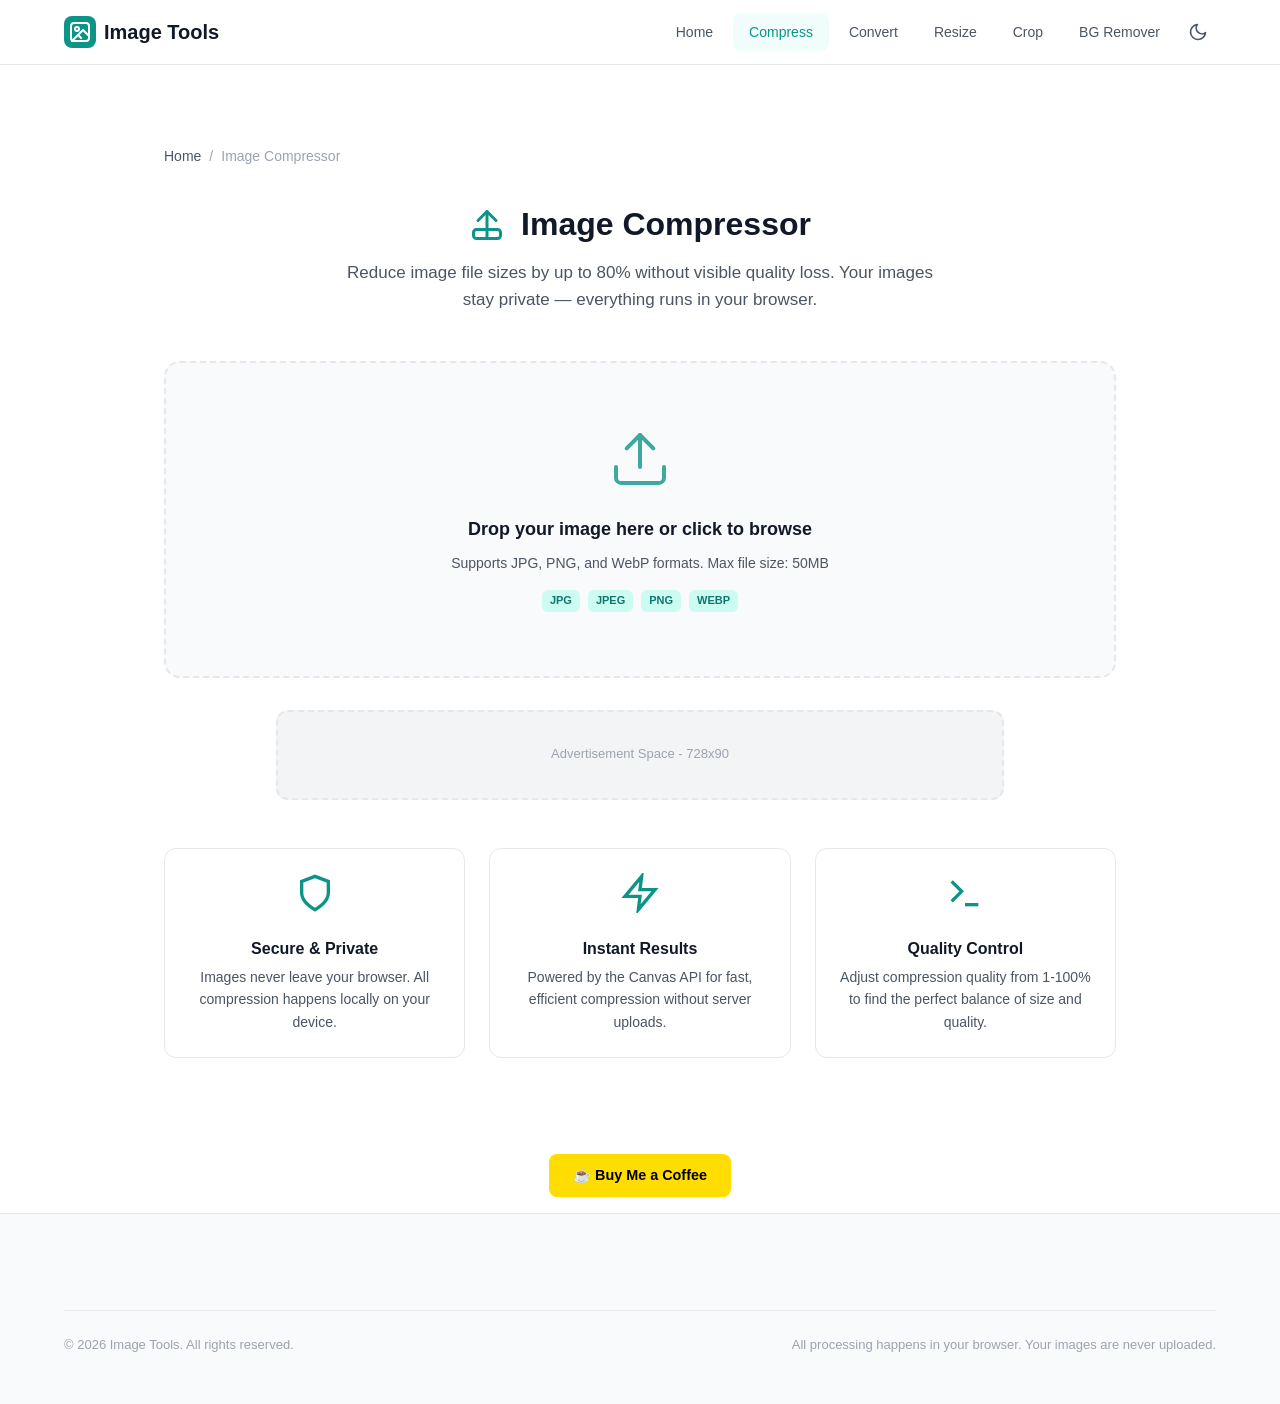
==== commit 6d295f7b: "feat: add monetization - analytics, ads, affiliate links, pricing" ====
--- a/tools/compress.html
+++ b/tools/compress.html
@@ -391,5 +391,6 @@
       downloadBtn.disabled = true;
     });
   </script>
+  <script src="../js/monetize.js"></script>
 </body>
 </html>
